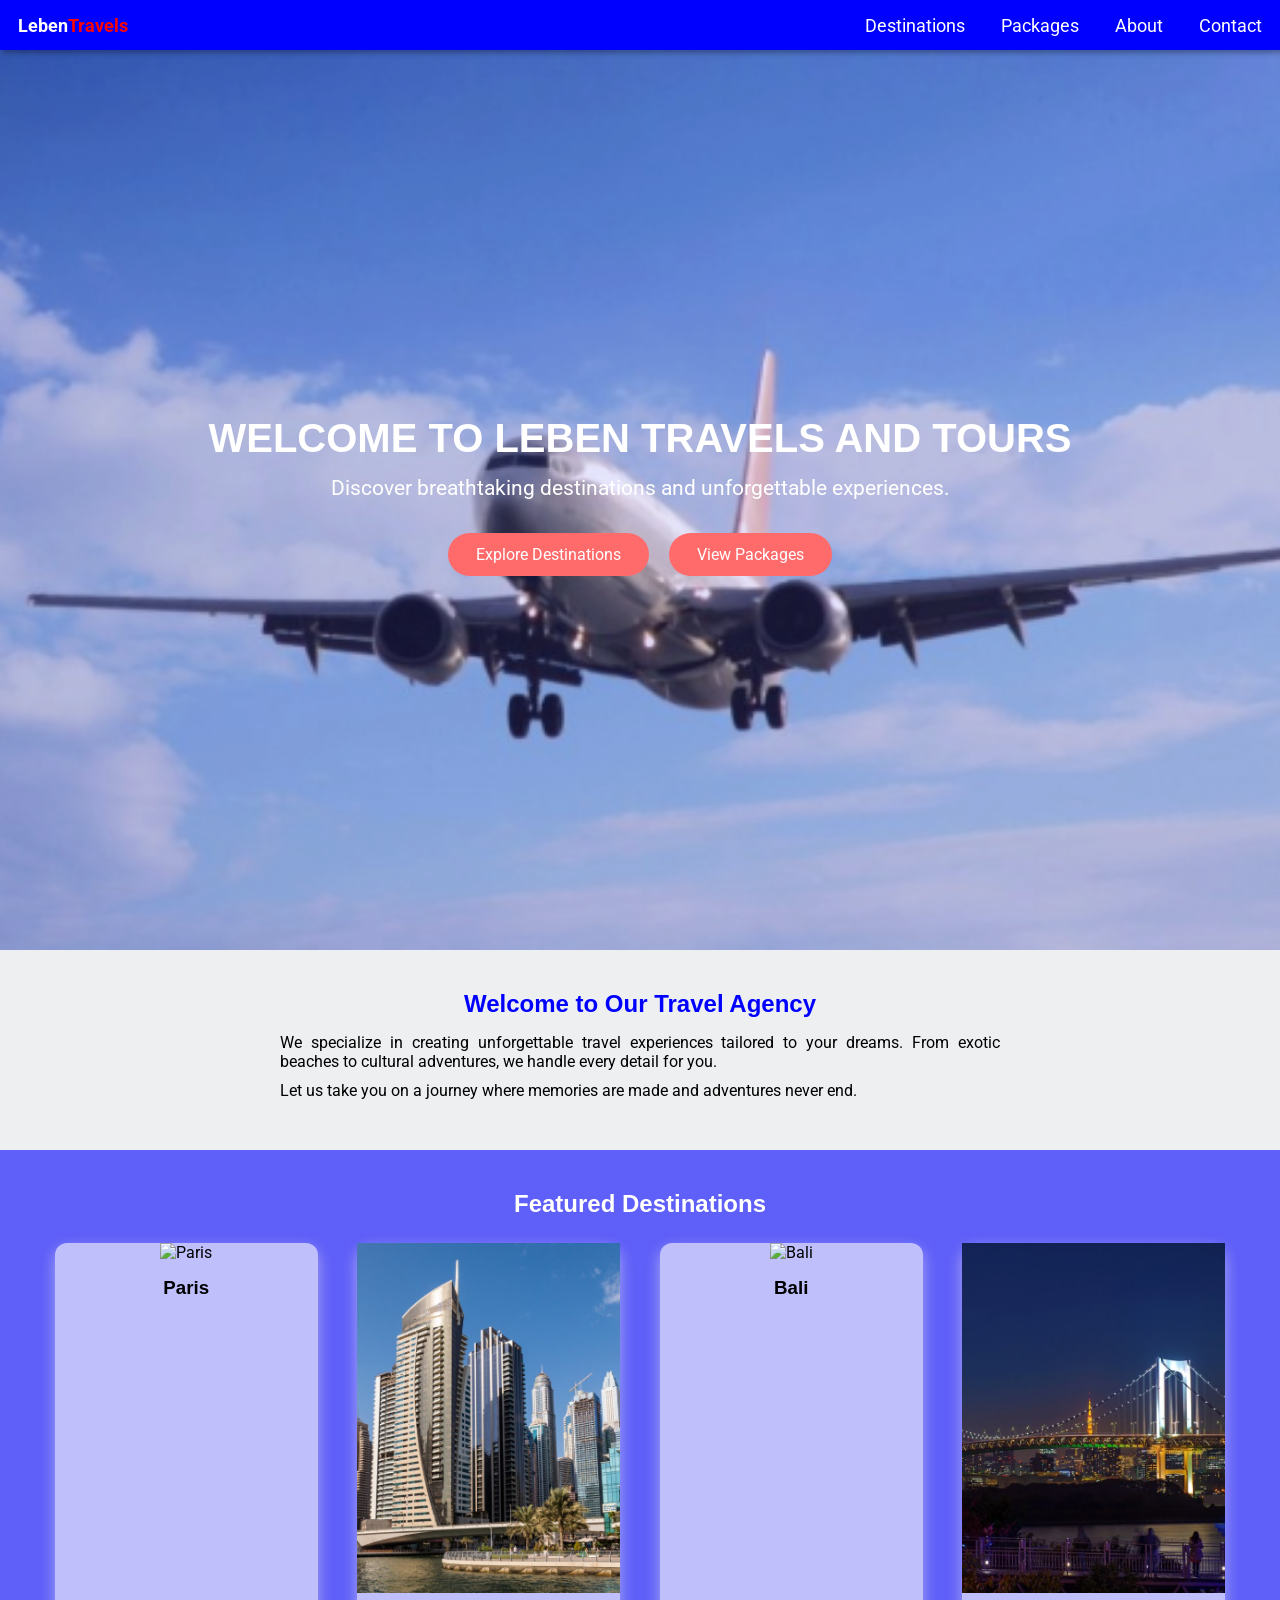
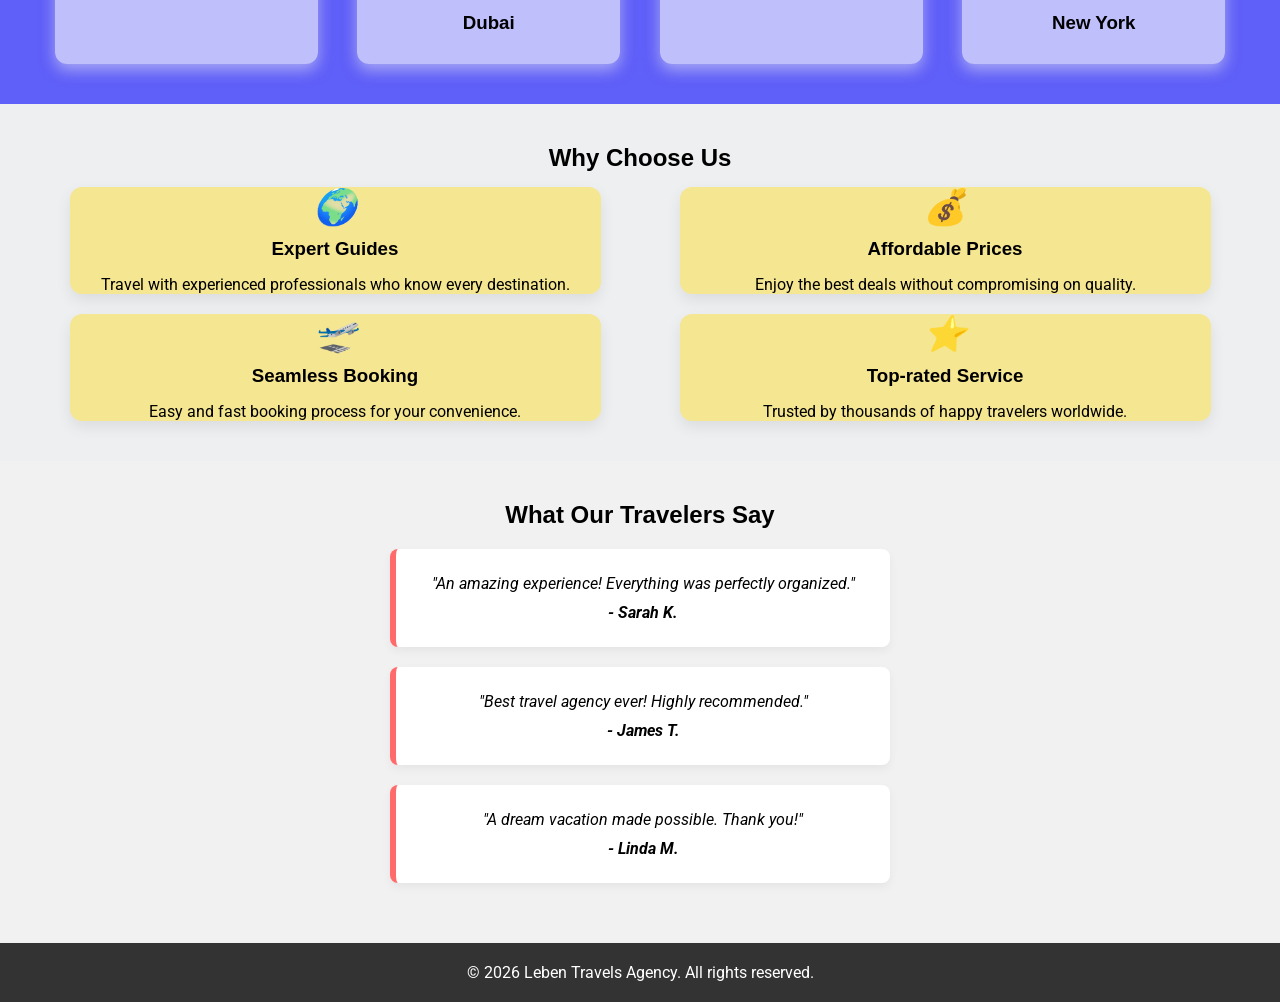
==== index.html @ 85ee1e68 "updated js file" ====
<!DOCTYPE html>
<html lang="en">
<head>

  <link rel="stylesheet" href="./css/home.css">
  <meta charset="UTF-8">
  <meta name="viewport" content="width=device-width, initial-scale=1.0">
  <title>My Portfolio</title>

  <!--font google-->
  <link rel="stylesheet" href="./styles.css">
  <link rel="preconnect" href="https://fonts.googleapis.com">
 <link rel="preconnect" href="https://fonts.gstatic.com" crossorigin>
  <link href="https://fonts.googleapis.com/css2?family=Roboto:ital,wght@0,100..900;1,100..900&display=swap" rel="stylesheet">

  <!--font awesome-->
<link rel="stylesheet" href="https://cdnjs.cloudflare.com/ajax/libs/font-awesome/7.0.1/css/all.min.css" integrity="sha512-2SwdPD6INVrV/lHTZbO2nodKhrnDdJK9/kg2XD1r9uGqPo1cUbujc+IYdlYdEErWNu69gVcYgdxlmVmzTWnetw==" crossorigin="anonymous" referrerpolicy="no-referrer" />
</head>

<body>
<!-- NAVBAR -->
<header>
<nav>
    <ul class="sidebar">
      <li onclick=hideSidebar()><a href="#"><i class="fas fa-times"></i></a></li>
      <li><a href="./index.html">Home</a></li>
      <li><a href="./destinations.html">Destinations</a></li>
      <li><a href="./packages.html">Packages</a></li>
      <li><a href="./about.html">About</a></li>
      <li><a href="./contact.html">Contact</a></li>
    </ul>

    <ul class="menu">
      <li><a href="#">Leben <span>Travels</span></a></li>
      <li class="hideOnMobile"><a href="./destinations.html">Destinations</a></li>
      <li class="hideOnMobile"><a href="./packages.html">Packages</a></li>
      <li class="hideOnMobile"><a href="./about.html">About</a></li>
      <li class="hideOnMobile"><a href="./contact.html">Contact</a></li>

      <li class="menu-button"onclick=showSidebar()><a href="#"><i class="fas fa-bars"></i></a></li>
    </ul>
  </nav>
</header>

<!-- HERO SECTION -->
<div id="hero">
  <div class="hero-media">
    <!-- Image or Video -->
    <img src="./images/airline.PNG" alt="Beautiful travel destination">
    <!-- OR use video -->
    <!-- <video src="hero-video.mp4" autoplay muted loop></video> -->
  </div>

  <div class="hero-content">
    <h1>WELCOME TO LEBEN TRAVELS AND TOURS</h1>
    <p class="tagline">Discover breathtaking destinations and unforgettable experiences.</p>

    <div class="cta-buttons">
      <a href="./destinations.html" class="btn">Explore Destinations</a>
      <a href="./packages.html" class="btn">View Packages</a>
    </div>
  </div>
</div>

<!-- INTRODUCTION -->
<section class="introduction">
  <h2>Welcome to Our Travel Agency</h2>
  <p>
    We specialize in creating unforgettable travel experiences tailored to your dreams.
    From exotic beaches to cultural adventures, we handle every detail for you.
  </p>
  <p>
    Let us take you on a journey where memories are made and adventures never end.
  </p>
</section>

<!-- FEATURED DESTINATIONS -->
 
<section class="destinations">
  <h2>Featured Destinations</h2>
<div class="group-destination">
<div class="destination">
    <img src="./images/paris-pic.jpg" alt="Paris">
    <h3>Paris</h3>
  </div>

  <div class="destination">
    <img src="./images/dubai-pic.PNG" alt="Dubai">
    <h3>Dubai</h3>
  </div>

  <div class="destination">
    <img src="./images/bali-pics.jpg" alt="Bali">
    <h3>Bali</h3>
  </div>

  <div class="destination">
    <img src="./images/newyork-pic.PNG" alt="New York">
    <h3>New York</h3>
  </div>


</div>
  
</section>

<!-- WHY CHOOSE US -->
<section id="why-choose-us">
  <h2>Why Choose Us</h2>
   <div class="choose-us-group">
    <div class="reason">
    <i class="icon">🌍</i>
    <h3>Expert Guides</h3>
    <p>Travel with experienced professionals who know every destination.</p>
  </div>

  <div class="reason">
    <i class="icon">💰</i>
    <h3>Affordable Prices</h3>
    <p>Enjoy the best deals without compromising on quality.</p>
  </div>

  <div class="reason">
    <i class="icon">🛫</i>
    <h3>Seamless Booking</h3>
    <p>Easy and fast booking process for your convenience.</p>
  </div>

  <div class="reason">
    <i class="icon">⭐</i>
    <h3>Top-rated Service</h3>
    <p>Trusted by thousands of happy travelers worldwide.</p>
  </div>
   </div>
  
</section>

<!-- TESTIMONIALS -->
<section id="testimonials">
  <h2>What Our Travelers Say</h2>

  <blockquote>
    <p>"An amazing experience! Everything was perfectly organized."</p>
    <cite>- Sarah K.</cite>
  </blockquote>

  <blockquote>
    <p>"Best travel agency ever! Highly recommended."</p>
    <cite>- James T.</cite>
  </blockquote>

  <blockquote>
    <p>"A dream vacation made possible. Thank you!"</p>
    <cite>- Linda M.</cite>
  </blockquote>
</section>

<!-- FOOTER -->
<footer>
  <p>&copy; 2026 Leben Travels Agency. All rights reserved.</p>
</footer>


<script src="./script-files/script.js">

</script>
</body>
</html>
---- css/home.css ----
/* Reset */
* {
  margin: 0;
  padding: 0;
  box-sizing: border-box;
}

body {
  min-height: 100vh;
  font-family: "Roboto", sans-serif;
  background-color: #eeeff1;
}

h1, h2, h3{
  font-family: 'Poppins', sans-serif;
   margin-bottom: 15px;
}
/*header*/
header {
  position: sticky;
  top:0;
  z-index: 30;
  
}

nav{
  width: 100%;
  background-color: blue;
  box-shadow: 3px 3px 5px rgba(0, 0, 0, 0.3);

  
}

nav .menu {
  width: 100%;
  display: flex;
  list-style-type: none;
  justify-content: flex-end;

}



nav li{
  height: 50px;
}

nav a {
  height: 100%;
  padding: 0 18px;
  font-size: 18px;
  text-decoration: none;
  display:flex;
  align-items: center;
  color: white;
  transition: background-color 0.4s ease-in-out;
}

nav a:hover {
background-color: #eeeff1;
color: black;
}

nav .menu li:first-child {
  margin-right: auto;
  font-size: 25px;
  font-weight: 700;
}
  .menu span{
  color: red;

}

.sidebar {
  position: fixed;
  top: 0;
  right: 0;
  height: 100vh;
  width: 250px;
  z-index: 30;
  background-color: rgb(0, 0, 255, 0.3);
  backdrop-filter: blur(10px);
  box-shadow: -10px 0 10px rgba(0, 0, 0, 0.1);
  display: none;
  flex-direction: column;
  justify-content: flex-start;

}

.sidebar li {
  width: 100%;
  list-style-type: none;
  
}

.sidebar a {
  width: 100%;
}

.menu-button {
  display: none;
}


  section {
    padding: 40px;
  }

  /* HERO */
  #hero {
    position: relative;
    height: 100vh;
    display: flex;
    align-items: center;
    justify-content: center;
    text-align: center;
    color: white;
  }

  .hero-media img,
  .hero-media video {
    position: absolute;
    width: 100%;
    height: 100%;
    object-fit: cover;
    top: 0;
    left: 0;
    z-index: -2;
  }

  #hero::after {
    content: "";
    position: absolute;
    width: 100%;
    height: 100%;
    background-color: rgb(0, 0, 255, 0.1);
    top: 0;
    left: 0;
    z-index: -1;
  }

  .hero-content h1 {
    font-size: 2.5rem;
  }

  .tagline {
    font-size: 1.3rem;
    margin: 15px 0 25px;
  }

  .cta-buttons .btn {
    display: inline-block;
    margin: 8px;
    padding: 12px 28px;
    background-color:  #ff6b6b;
    color: #fff;
    text-decoration: none;
    border-radius: 30px;
    transition: 0.3s ease;
  }

  .btn:hover {
    background-color:  #ff4c4c;
    transform: translateY(-2px);
  }

  /* INTRO */
  .introduction {
    max-width: 800px;
    margin: auto;
    text-align: justify;

  
  }

  .introduction h2{
  text-align: center;
  color: #0000ff;
  }

  .introduction p {
    margin-bottom: 10px;
  
  }

  /* DESTINATIONS */
  .destinations {
    background-color: rgb(0, 0, 255,0.6);
    text-align: center;
  }

  .destinations h2{
    margin-bottom: 25px;
    color: white;
  }

  .group-destination{
    display: grid;
    grid-template-columns: repeat(4, 1fr);
    grid-template-rows: auto;
    gap:10px
  }

  .destinations .destination {
    width: 90%;
    background-color: rgb(255, 255, 255, 0.6);
    border-radius: 12px;
    box-shadow: 0 6px 15px rgba(243, 241, 241, 0.5);
    transition: 0.3s;
    margin: 0 auto;
  }

  .destination:hover {
    transform: translateY(-8px);
  }

  .destination img {
    width: 100%;
    height: 350px;
    object-fit: cover;
  }

  .destination h3 {
    padding: 15px;
  }

  /* WHY CHOOSE US */
  #why-choose-us {
    text-align: center;
  }

  .choose-us-group{
    display: grid;
    grid-template-columns: repeat(2, 1fr);
    grid-template-rows: auto;
    gap: 20px;
  }

  #why-choose-us .reason {
    width: 90%;
    background: rgb(255, 215, 0, 0.4);
    border-radius: 12px;
    box-shadow: 0 6px 15px rgba(0,0,0,0.08);
    transition: 0.3s;
    margin: 0 auto;
  }

  .reason:hover {
    transform: translateY(-5px);
  }

  .icon {
    font-size: 35px;
    margin-bottom: 10px;
    display: block;
  }

  /* TESTIMONIALS */
  #testimonials {
    background: #f1f1f1;
    text-align: center;
  }

  blockquote {
    max-width: 500px;
    margin: 20px auto;
    padding: 25px;
    background: #fff;
    border-left: 6px solid #ff6b6b;
    border-radius: 8px;
    font-style: italic;
    box-shadow: 0 4px 10px rgba(0,0,0,0.05);
  }

  cite {
    display: block;
    margin-top: 10px;
    font-weight: bold;
  }

  footer {
    background: #333;
    color: #fff;
    text-align: center;
    padding: 20px 10%;
  }

  


/* RESPONSIVE */

@media(max-width: 320px) {

  .sidebar{
    width: 100%;
  }

}

@media(max-width: 990px){

  
    
.group-destination{
  grid-template-columns: repeat(2, 1fr);
  grid-template-rows: auto;
}
  .choose-us-group {
      grid-template-columns: repeat(2, 1fr);
      grid-template-rows: auto;
    }
    

}

@media(max-width: 600px) {
  
  .menu-button{
    display: block;
  }

  .hideOnMobile{
   display: none;
  }
  .hero-content h1 {
      font-size: 2.1rem;
    }

    section{
      padding: 20px;
    }

 .group-destination{
  grid-template-columns: 1fr;
  grid-template-rows: auto;
}
  .choose-us-group {
      grid-template-columns: 1fr;
      grid-template-rows: auto;
    }
    
}
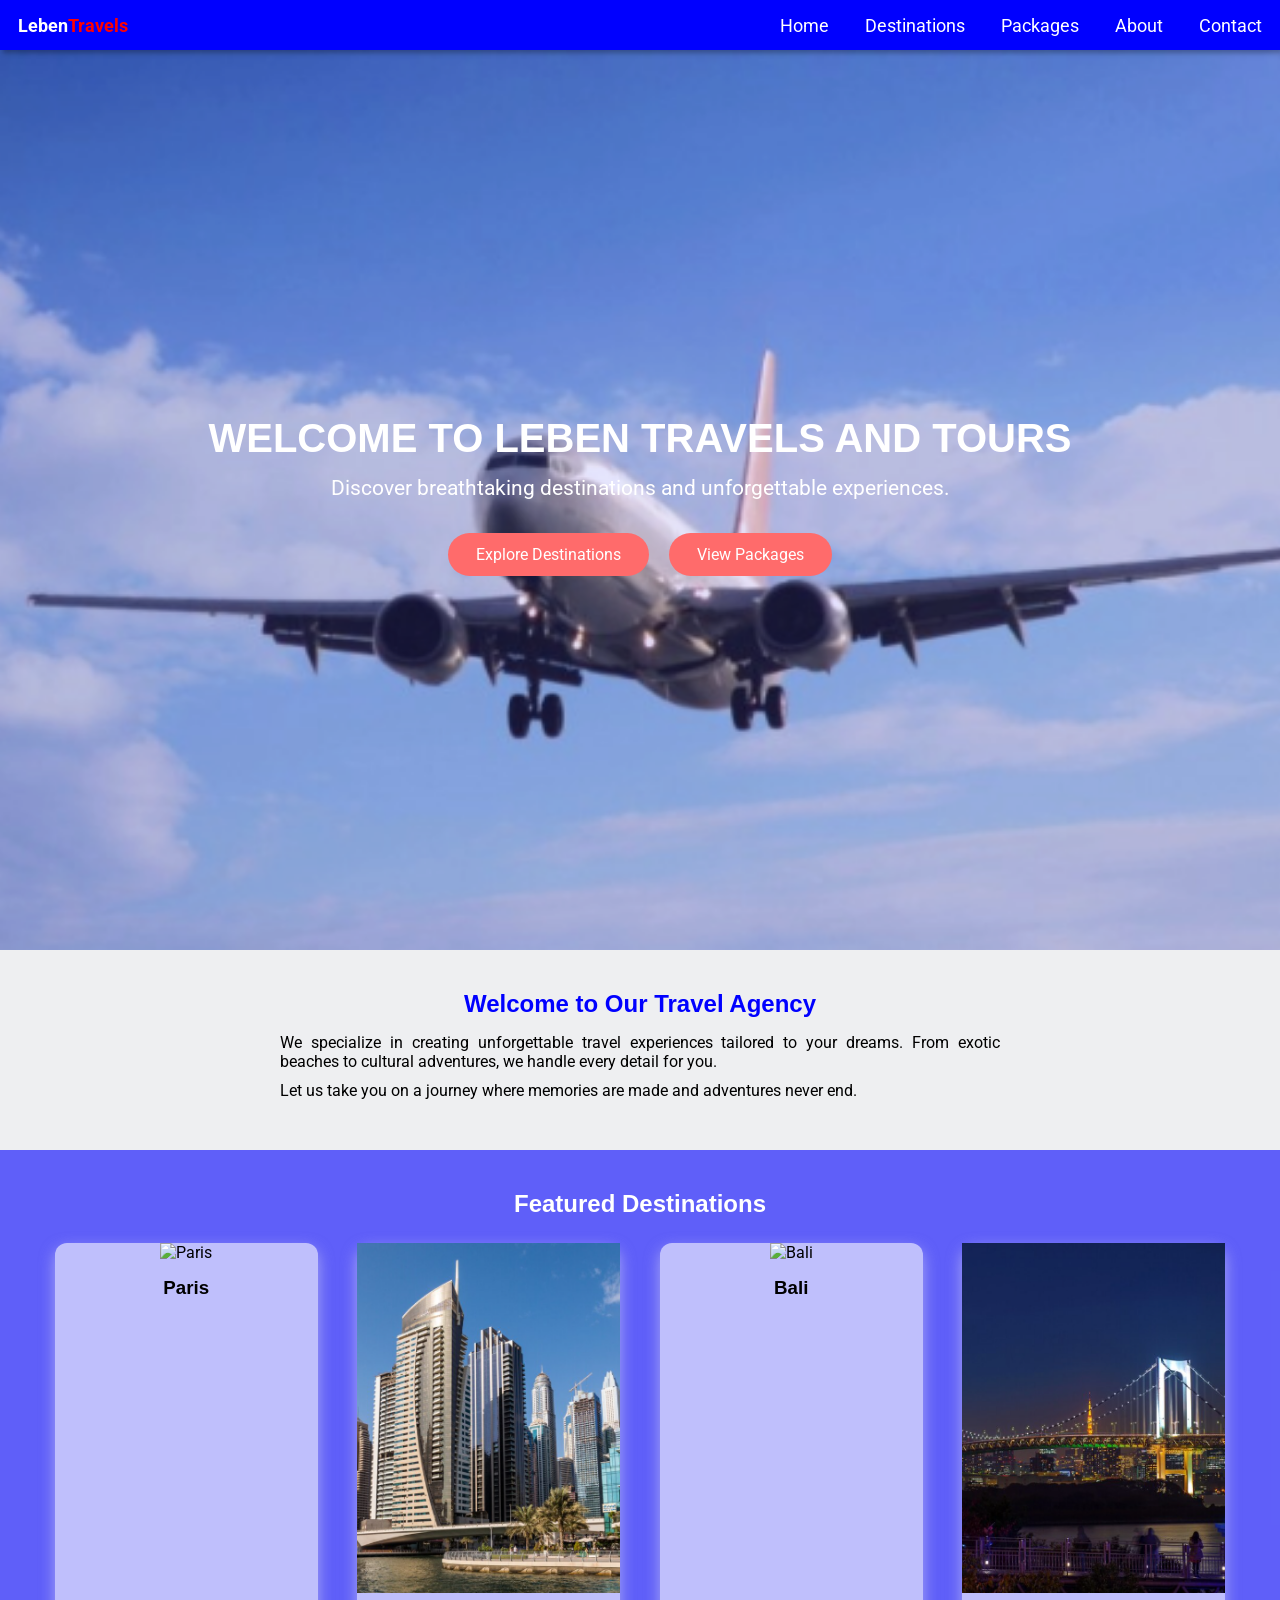
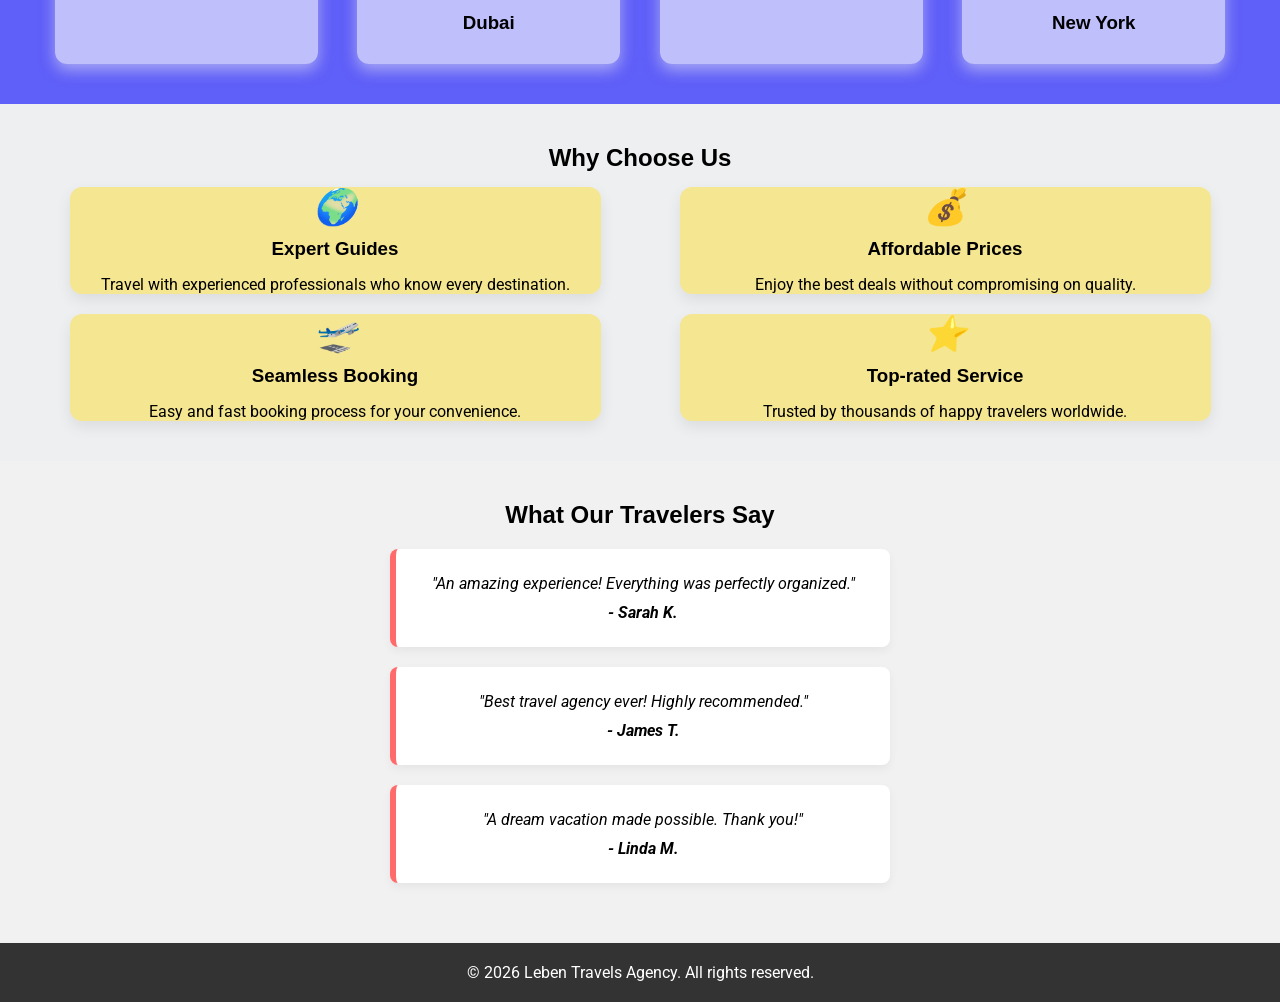
==== commit 04a4ab6b: "fix:corrected script files" ====
--- a/index.html
+++ b/index.html
@@ -5,7 +5,7 @@
   <link rel="stylesheet" href="./css/home.css">
   <meta charset="UTF-8">
   <meta name="viewport" content="width=device-width, initial-scale=1.0">
-  <title>My Portfolio</title>
+  <title>Lebel Agency</title>
 
   <!--font google-->
   <link rel="stylesheet" href="./styles.css">
@@ -32,12 +32,12 @@
 
     <ul class="menu">
       <li><a href="#">Leben <span>Travels</span></a></li>
+      <li class="hideOnMobile"><a href="./index.html">Home</a></li>
       <li class="hideOnMobile"><a href="./destinations.html">Destinations</a></li>
       <li class="hideOnMobile"><a href="./packages.html">Packages</a></li>
       <li class="hideOnMobile"><a href="./about.html">About</a></li>
       <li class="hideOnMobile"><a href="./contact.html">Contact</a></li>
-
-      <li class="menu-button"onclick=showSidebar()><a href="#"><i class="fas fa-bars"></i></a></li>
+      <li class="menu-button" onclick=showSidebar()><a href="#"><i class="fas fa-bars"></i></a></li>
     </ul>
   </nav>
 </header>
